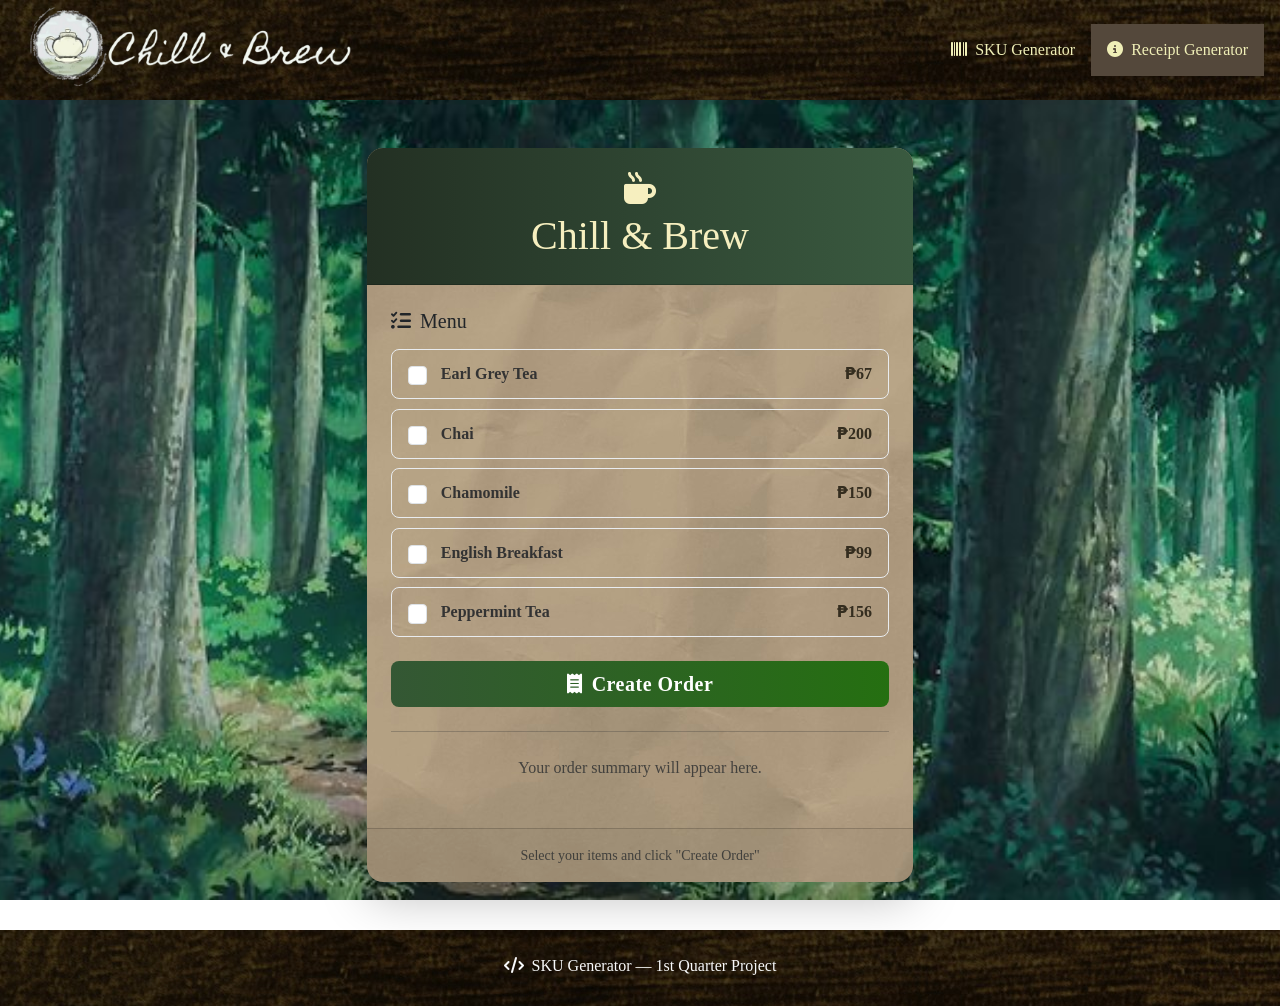
==== receipt_generator.html @ 1b45f336 "Add files via upload" ====
<!DOCTYPE html>
<html lang="en">
<head>
    <meta charset="UTF-8">
    <meta name="viewport" content="width=device-width, initial-scale=1.0">
    <title>Project - 1st Quarter | Tea</title>

    <!-- Bootstrap 5 -->
    <link rel="stylesheet" href="https://cdn.jsdelivr.net/npm/bootstrap@5.3.3/dist/css/bootstrap.min.css">
    <link rel="stylesheet" href="https://cdnjs.cloudflare.com/ajax/libs/font-awesome/6.5.2/css/all.min.css">

    <!-- PyScript -->
    <script type="module" src="https://pyscript.net/releases/2025.3.1/core.js"></script>
    <link rel="stylesheet" href="style.css">
    <link rel="stylesheet" href="main.py">
    
</head>
<body>
  <div class="topnav">
        <a class="nav-logo" href="index.html">
        <img src="teaa.png" alt="Logo">
       </a>

        <div class="topnav-right">
            <a href="index.html">
                <i class="fa-solid fa-barcode me-1"></i> SKU Generator
            </a>
            <a class="active" href="receipt_generator.html">
            <i class="fa-solid fa-circle-info me-1"></i> Receipt Generator
            </a>
            </a>    
        </div>
    </div>

    <div class="content">
        <div class="container py-5">
            <div class="row justify-content-center">
                <div class="col-12 col-md-8 col-lg-6">
                    <div class="card app-card">
                        <div class="card-header text-center">
                            <i class="fa-solid fa-mug-hot fa-2x mb-2"></i>
                            <h1 class="mb-0">Chill & Brew</h1>
                            <small class="opacity-75"></small>
                        </div>

                        <div class="card-body p-4">
                            <h5 class="mb-3">
                                <i class="fa-solid fa-list-check me-1"></i> Menu
                            </h5>

                            <form id="order-form">
                                <div class="menu-item">
                                    <div>
                                        <input class="form-check-input" type="checkbox" id="item1" value="99">
                                        <label id="item1-label" for="item1">Earl Grey Tea</label>
                                    </div>
                                    <span class="price">₱67</span>
                                </div>

                                <div class="menu-item">
                                    <div>
                                        <input class="form-check-input" type="checkbox" id="item2" value="129">
                                        <label id="item2-label" for="item2">Chai</label>
                                    </div>
                                    <span class="price">₱200</span>
                                </div>

                                <div class="menu-item">
                                    <div>
                                        <input class="form-check-input" type="checkbox" id="item3" value="189">
                                        <label id="item3-label" for="item3">Chamomile</label>
                                    </div>
                                    <span class="price">₱150</span>
                                </div>

                                <div class="menu-item">
                                    <div>
                                        <input class="form-check-input" type="checkbox" id="item4" value="159">
                                        <label id="item4-label" for="item4">English Breakfast</label>
                                    </div>
                                    <span class="price">₱99</span>
                                </div>

                                <div class="menu-item">
                                    <div>
                                        <input class="form-check-input" type="checkbox" id="item5" value="129">
                                        <label id="item5-label" for="item5">Peppermint Tea</label>
                                    </div>
                                    <span class="price">₱156</span>
                                </div>

                                <div class="d-grid mt-4">
                                    <button type="button" py-click="create_order" class="btn btn-order btn-lg text-white">
                                        <i class="fa-solid fa-receipt me-1"></i> Create Order
                                    </button>
                                </div>
                            </form>

                            <hr class="my-4">

                            <div id="show">
                                <p class="text-muted text-center mb-0">Your order summary will appear here.</p>
                            </div>
                        </div>

                        <div class="card-footer text-center text-muted small py-3">
                            Select your items and click "Create Order"
                        </div>
                    </div>
                </div>
            </div>
        </div>
    </div>

    <footer class="text-center text-light py-4" style="background-color: #24231b">
        <div class="container">
            <p class="mb-1">
                <i class="fa-solid fa-code me-1"></i>
                SKU Generator &mdash; 1st Quarter Project
            </p>
        </div>
    </footer>

    <py-script src="main.py"></py-script>

    <!-- Bootstrap JS bundle (needed for navbar toggle on mobile) -->
    <script src="https://cdn.jsdelivr.net/npm/bootstrap@5.3.3/dist/js/bootstrap.bundle.min.js"></script>
</body>
</html>
---- style.css ----
body {
    margin: 0;
    font-family: 'Times New Roman', Times, serif, sans-serif;
    background: url() no-repeat center center/cover;
           background-image: url('tres.jpg');
            min-height: 100vh;
            background-attachment: fixed;
            font-family: 'Times new Roman', system-ui, sans-serif;
            font: bold;
        }
               
        .card {
            background-image: url('images/paperfiller.jpg');
        }

        .specialcard {
            background-image: url('images/specialcard.jpg');
        }

        button {
            background-image: url('images/filler.jpg');
        }

        .app-card {
            border: none;
            border-radius: 1rem;
            box-shadow: 0 1rem 3rem rgba(0, 0, 0, 0.25);
        }
        .app-card .card-header {
            border-radius: 1rem 1rem 0 0;
            background: linear-gradient(90deg,  #233023, #3a5a40);
            color: #f6efbf;
            padding: 1.5rem;
        }
        
                .topnav {
            overflow: hidden;
            background-color: #25231b;
        }

        .topnav {
            background-image: url('images/filler.jpg');

            display: flex;
            justify-content: space-between;
            align-items: center;
            padding: 0 16px;
            min-height: 56px;
        }

        footer {
            background-image: url('images/filler.jpg');
        }



.nav-logo img {
    height: 100px;
    width: auto;
}

.brand-title {
    color: rgb(0, 0, 0);
    font-size: 22px;
    font-weight: bold;
}

.topnav-right {
    display: flex;
    align-items: center;
}

.topnav-right a {
    color:  rgb(240, 239, 183);
    text-decoration: none;
    padding: 14px 16px;
    font-size: 16px;
}

.topnav-right a:hover {
    background-color: #322b23;
    color:  rgb(240, 239, 183);
}

.topnav-right a.active {
    background-color: #54483b;
    color: rgb(240, 239, 183);
}

.topnav-right input[type=text] {
    padding: 6px 12px;
    margin-left: 10px;
    border: none;
    font-size: 14px;
    border-radius: 4px;
}


        .menu-item {
            display: flex;
            align-items: center;
            justify-content: space-between;
            padding: 0.75rem 1rem;
            border: 1px solid #e9ecef;
            border-radius: 0.5rem;
            margin-bottom: 0.6rem;
            transition: background 0.15s ease;
        }
        .menu-item:hover {
            background: #f8f9fa;
        }
        .menu-item label {
            font-weight: 600;
            color: #333;
            margin-left: 0.6rem;
            cursor: pointer;
        }
        .menu-item .price {
            color: #342d1f;
            font-weight: 700;
        }
        .form-check-input {
            width: 1.2em;
            height: 1.2em;
        }
        .btn-order {
            background: linear-gradient(90deg, #345734, #256f11);
            border: none;
            font-weight: 600;
            letter-spacing: 0.5px;
        }
        .btn-order:hover {
            opacity: 0.9;
            color: #3d7443;
        }
        #show {
            min-height: 3rem;
        }
        .result-box {
            background: #f8f9fa;
            border-left: 5px solid #000000;
            border-radius: 0.5rem;
            padding: 1rem 1.25rem;
        }
        .receipt-total {
            font-family: 'Courier New', monospace;
            font-weight: 700;
            font-size: 1.3rem;
            color: #352806;
        }
        py-terminal {
            display: none;
        }
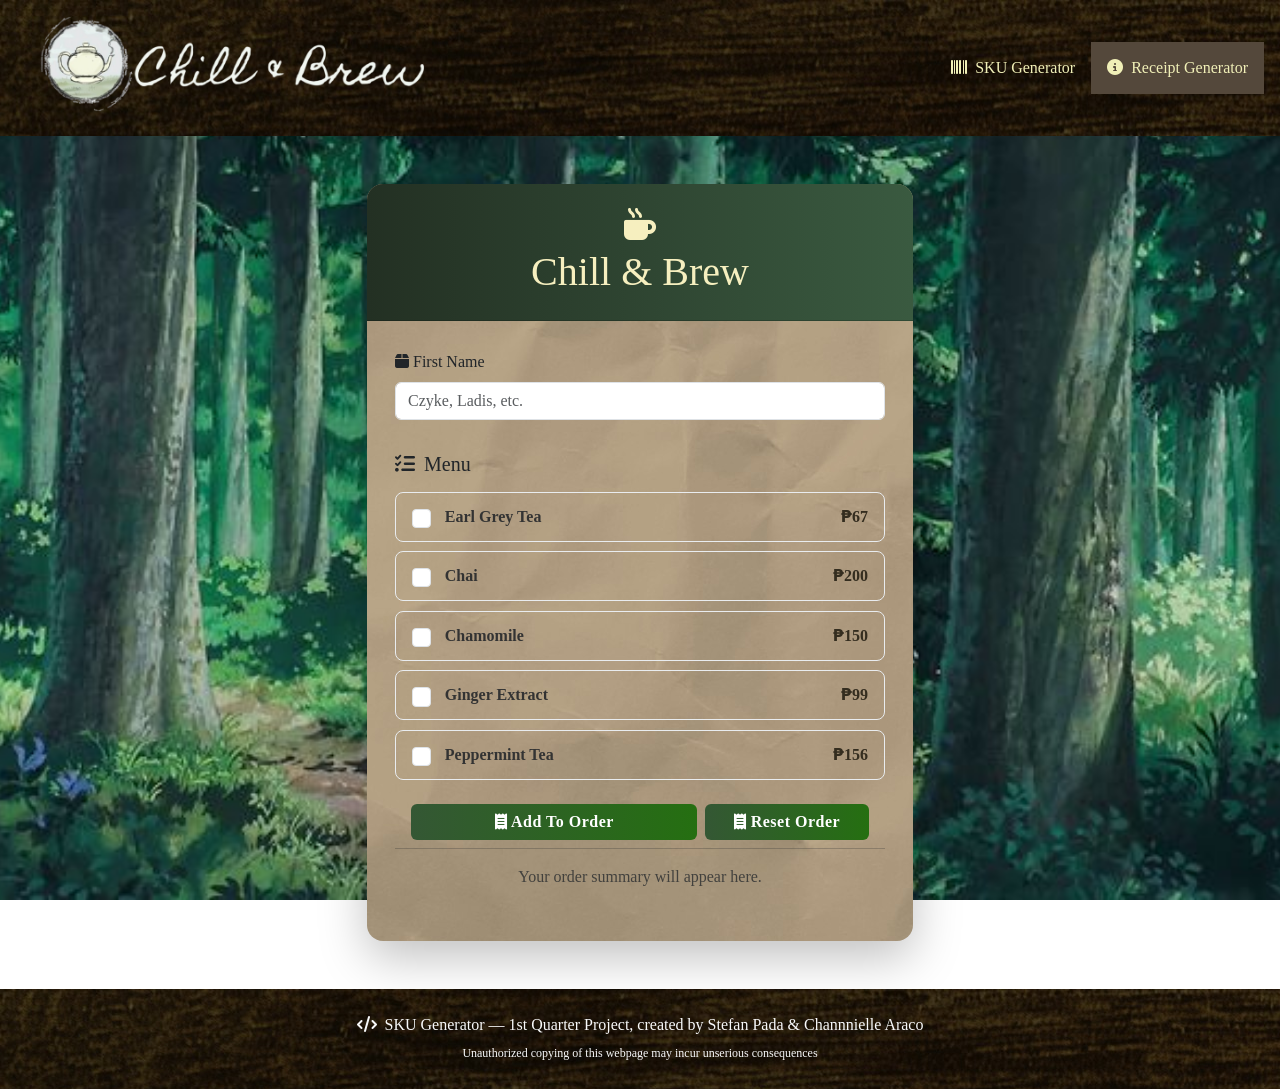
==== commit 79c3905f: "Add files via upload" ====
--- a/receipt_generator.html
+++ b/receipt_generator.html
@@ -3,7 +3,7 @@
 <head>
     <meta charset="UTF-8">
     <meta name="viewport" content="width=device-width, initial-scale=1.0">
-    <title>Project - 1st Quarter | Tea</title>
+    <title>Chill & Brew | Order Page</title>
 
     <!-- Bootstrap 5 -->
     <link rel="stylesheet" href="https://cdn.jsdelivr.net/npm/bootstrap@5.3.3/dist/css/bootstrap.min.css">
@@ -16,22 +16,25 @@
     
 </head>
 <body>
-  <div class="topnav">
-        <a class="nav-logo" href="index.html">
-        <img src="teaa.png" alt="Logo">
+  <!--Header-->
+    <div class="topnav">
+        <img src="teaa.png" class="p-2" style="width: 34%;" alt="Logo">
+        
+        
        </a>
 
         <div class="topnav-right">
-            <a href="index.html">
+            <a  href="index.html">
                 <i class="fa-solid fa-barcode me-1"></i> SKU Generator
             </a>
             <a class="active" href="receipt_generator.html">
             <i class="fa-solid fa-circle-info me-1"></i> Receipt Generator
-            </a>
-            </a>    
+        </a>
         </div>
     </div>
-
+    </a>
+
+    <!--Main Body-->
     <div class="content">
         <div class="container py-5">
             <div class="row justify-content-center">
@@ -43,80 +46,152 @@
                             <small class="opacity-75"></small>
                         </div>
 
-                        <div class="card-body p-4">
+                        <div class="card-body m-1 p-4">
+
+                            <!-- First Name -->
+                            <div class="mb-2"> 
+                                <label for="name" class="form-label">
+                                    <i class="fa-solid fa-box mt-1"></i> First Name <p hidden class="text-danger" id="namealert"><sub>Please enter your first name</sub></p>
+                                </label>
+                                <input type="text" id="name" class="form-control" placeholder="Czyke, Ladis, etc.">
+                            </div>
+
+                            <br>
+
+                            <!-- Order List -->
                             <h5 class="mb-3">
                                 <i class="fa-solid fa-list-check me-1"></i> Menu
                             </h5>
 
+                            
+
                             <form id="order-form">
                                 <div class="menu-item">
                                     <div>
-                                        <input class="form-check-input" type="checkbox" id="item1" value="99">
+                                        <input class="form-check-input" type="checkbox" id="item1" value="67">
                                         <label id="item1-label" for="item1">Earl Grey Tea</label>
                                     </div>
                                     <span class="price">₱67</span>
                                 </div>
 
-                                <div class="menu-item">
-                                    <div>
-                                        <input class="form-check-input" type="checkbox" id="item2" value="129">
+                                <!--chai-->
+                                <div class="menu-item">
+                                    <div>
+                                        <input class="form-check-input" type="checkbox" id="item2" value="200">
                                         <label id="item2-label" for="item2">Chai</label>
                                     </div>
                                     <span class="price">₱200</span>
                                 </div>
 
-                                <div class="menu-item">
-                                    <div>
-                                        <input class="form-check-input" type="checkbox" id="item3" value="189">
+                                <!--chamomile-->
+                                <div class="menu-item">
+                                    <div>
+                                        <input class="form-check-input" type="checkbox" id="item3" value="150">
                                         <label id="item3-label" for="item3">Chamomile</label>
                                     </div>
                                     <span class="price">₱150</span>
                                 </div>
 
-                                <div class="menu-item">
-                                    <div>
-                                        <input class="form-check-input" type="checkbox" id="item4" value="159">
-                                        <label id="item4-label" for="item4">English Breakfast</label>
+                                <!--gingertea-->
+                                <div class="menu-item">
+                                    <div>
+                                        <input class="form-check-input" type="checkbox" id="item4" value="99">
+                                        <label id="item4-label" for="item4">Ginger Extract</label>
                                     </div>
                                     <span class="price">₱99</span>
                                 </div>
 
-                                <div class="menu-item">
-                                    <div>
-                                        <input class="form-check-input" type="checkbox" id="item5" value="129">
+                                <!--peppermint-->
+                                <div class="menu-item">
+                                    <div>
+                                        <input class="form-check-input" type="checkbox" id="item5" value="156">
                                         <label id="item5-label" for="item5">Peppermint Tea</label>
                                     </div>
                                     <span class="price">₱156</span>
                                 </div>
 
-                                <div class="d-grid mt-4">
-                                    <button type="button" py-click="create_order" class="btn btn-order btn-lg text-white">
-                                        <i class="fa-solid fa-receipt me-1"></i> Create Order
+                                <!-- Enter and reset butons -->
+                                <div class="container mt-4"><div class="d-flex justify-content-center row ">
+                                    <button type="button" py-click="create_order" class="mx-1 col-7 btn btn-order btn-md text-white justify-content-md-center">
+                                        <i class="fa-solid fa-receipt"></i> Add To Order
                                     </button>
-                                </div>
+                                    <button type="button" py-click="reset_order" class="mx-1 col-4 btn btn-order btn-md text-white color-danger">
+                                        <i class="fa-solid fa-receipt"></i> Reset Order
+                                    </button>
+                                </div></div>
                             </form>
 
-                            <hr class="my-4">
-
-                            <div id="show">
+                            <hr class="mt-2">
+
+                            <!-- Output -->
+                            <b><div hidden id="r_output" class="rounded mx-1 px-1 mb-2 specialcard card specialcard">
+                            <div class="specialcard card-body specialcard monospace-sans">
+                                    <p class="text-center my-0"><b><i>Order Receipt</i></b></p>
+                                    <div class="specialcard card specialcard text-center m-2" id="orderid"><h3><b>stop-snooping-here</b></h3></div>
+
+                                    <br>
+                                    <h3 class="text-center" id="ordername"><b>Lopez</b></h3>
+                                    <table class="monospace-sans">
+                                        <tr>
+                                            <th>Product</th>
+                                            <th>Amount</th>
+                                            <th>Price</th>
+                                        </tr>
+                                        <tr hidden id="itemorder1">
+                                            <td>E.G Tea</td>
+                                            <td id="itemamount1">0</td>
+                                            <td id="itemprice1">0</td>
+                                        </tr>
+                                        <tr hidden id="itemorder2">
+                                            <td>Chai</td>
+                                            <td id="itemamount2">0</td>
+                                            <td id="itemprice2">0</td>
+                                        </tr>
+                                        <tr hidden id="itemorder3">
+                                            <td>Cham.</td>
+                                            <td id="itemamount3">0</td>
+                                            <td id="itemprice3">0</td>
+                                        </tr>
+                                        <tr hidden id="itemorder4">
+                                            <td>Ging. Extract</td>
+                                            <td id="itemamount4">0</td>
+                                            <td id="itemprice4">0</td>
+                                        </tr>
+                                        <tr hidden id="itemorder5">
+                                            <td>PepperM. Tea</td>
+                                            <td id="itemamount5">0</td>
+                                            <td id="itemprice5">0</td>
+                                        </tr>
+                                        <tr>
+                                            <th></th>
+                                            <th>Total</th>
+                                            <th id="totalorder">Price</th>
+                                        </tr>
+
+                                    </table>
+                                    
+                            </div>
+                            </div></b>
+
+                        <div id="show">
                                 <p class="text-muted text-center mb-0">Your order summary will appear here.</p>
                             </div>
+                            
                         </div>
 
-                        <div class="card-footer text-center text-muted small py-3">
-                            Select your items and click "Create Order"
-                        </div>
+                        
                     </div>
                 </div>
             </div>
         </div>
     </div>
 
-    <footer class="text-center text-light py-4" style="background-color: #24231b">
+    <footer class="text-center text-light py-4">
         <div class="container">
             <p class="mb-1">
                 <i class="fa-solid fa-code me-1"></i>
-                SKU Generator &mdash; 1st Quarter Project
+                SKU Generator &mdash; 1st Quarter Project, created by Stefan Pada & Channnielle Araco
+                <br> <sub>Unauthorized copying of this webpage may incur unserious consequences</sub> 
             </p>
         </div>
     </footer>
--- a/style.css
+++ b/style.css
@@ -1,4 +1,28 @@
 body {
+    table {
+  font-family: arial, sans-serif;
+  border-collapse: collapse;
+  width: 100%;
+}
+
+  .sans-text {
+    font-family: sans-serif;
+  }
+  .monospace-sans {
+    font-family: "Courier Prime Sans", "Courier New", monospace;
+  }
+
+td, th {
+  border: 1px solid #858585;
+  text-align: left;
+  padding: 8px;
+}
+
+tr:nth-child(even) {
+  background-color: #e8e7e1;
+}
+
+
     margin: 0;
     font-family: 'Times New Roman', Times, serif, sans-serif;
     background: url() no-repeat center center/cover;
